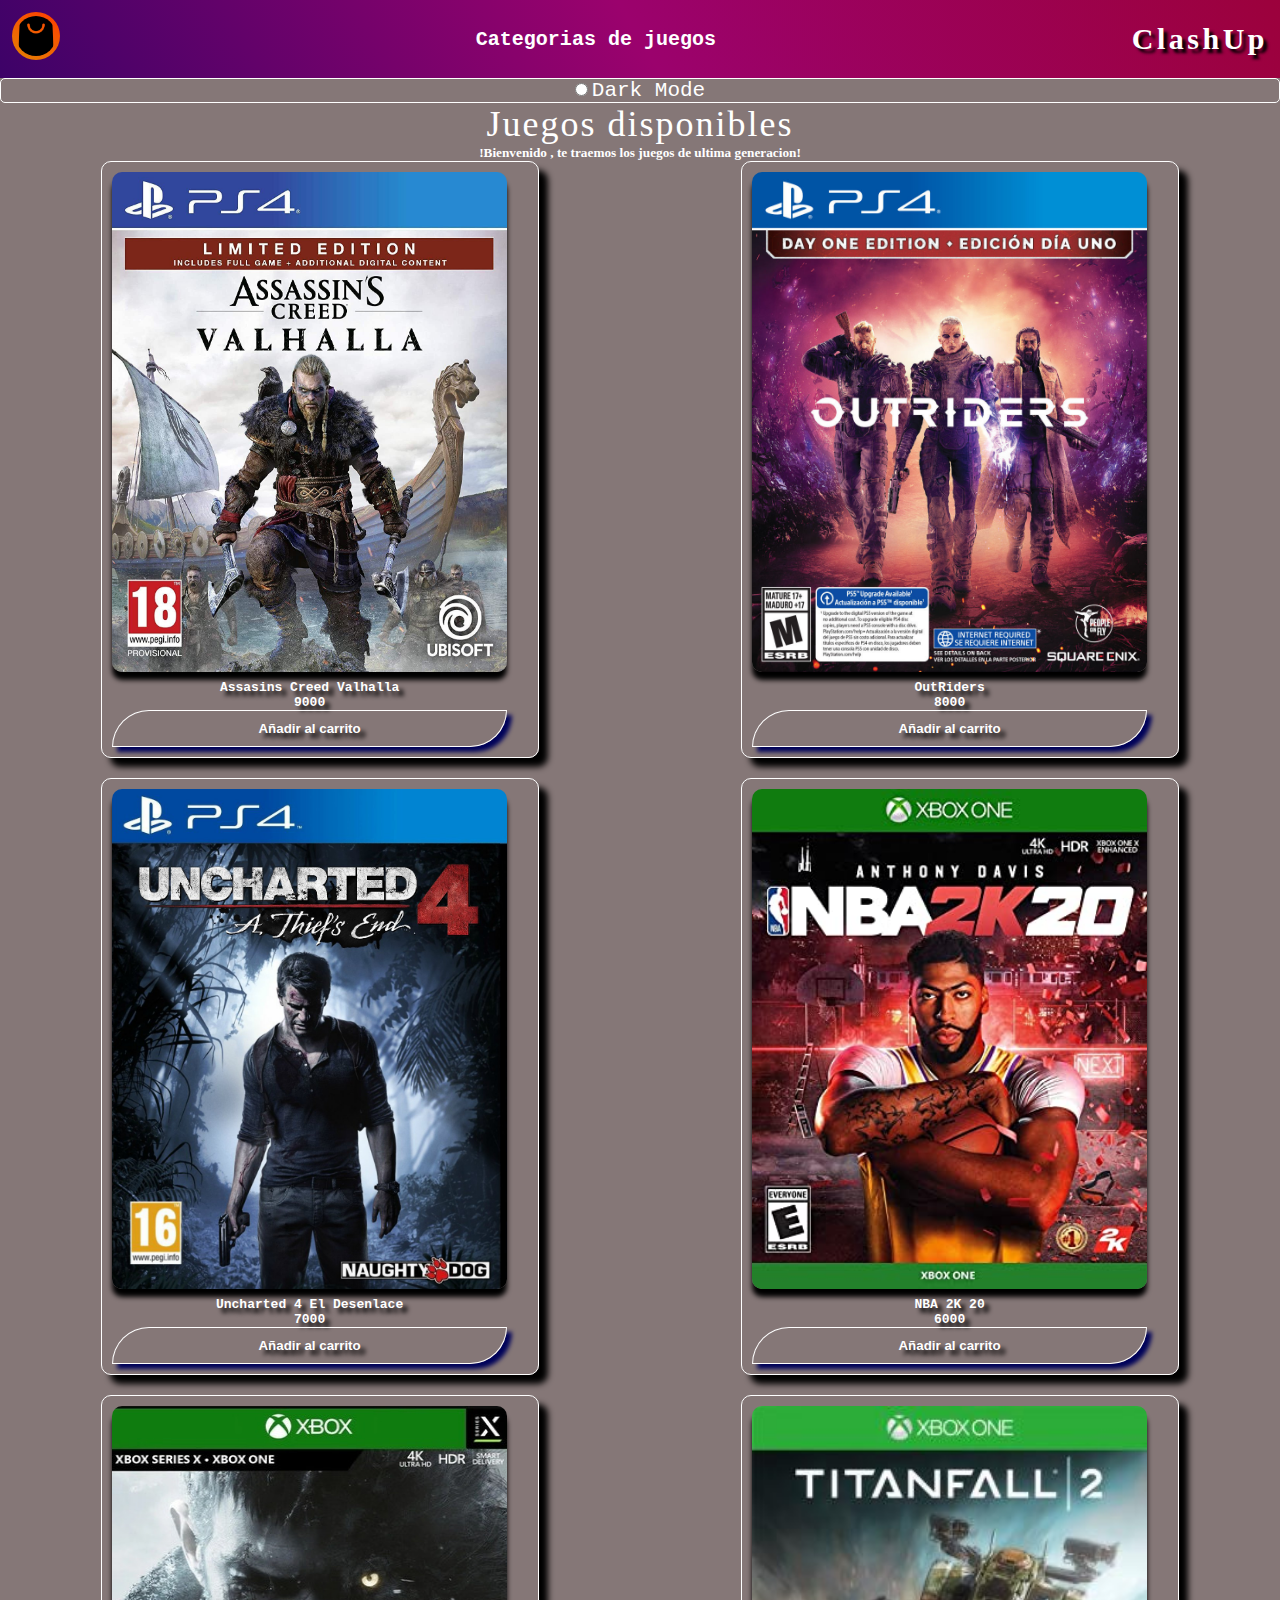
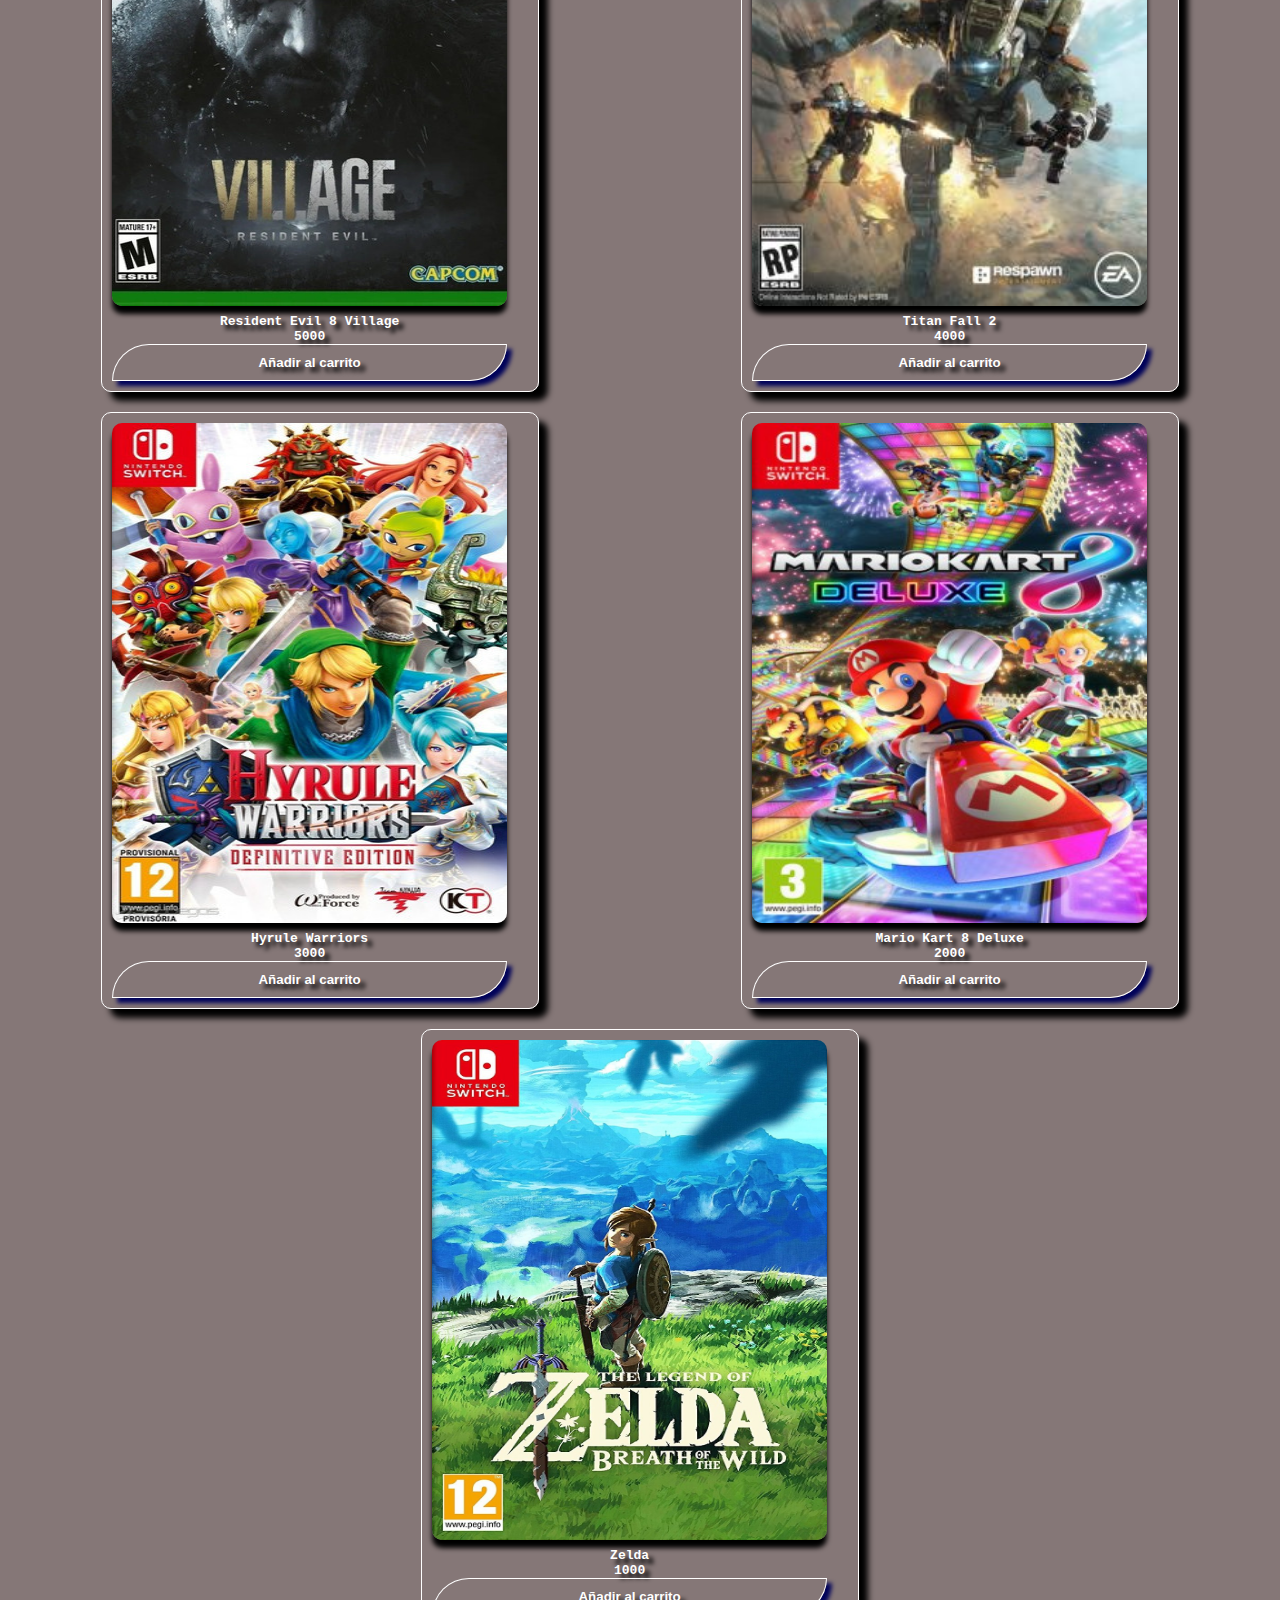
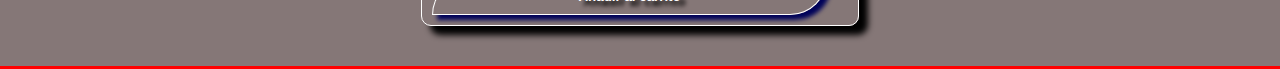
==== index.html @ 3a1be5ed "se subieron los archivos" ====
<!DOCTYPE html>
<html lang="en">
<head>
    <!-- link de boostrap css -->
    <link href="https://cdn.jsdelivr.net/npm/bootstrap@5.0.2/dist/css/bootstrap.min.css" rel="stylesheet" integrity="sha384-EVSTQN3/azprG1Anm3QDgpJLIm9Nao0Yz1ztcQTwFspd3yD65VohhpuuCOmLASjC" crossorigin="anonymous">
    <link rel="stylesheet" href="./CSS/estilo.css">
    <link rel="stylesheet" href="./CSS/whiteMode.css" class="mode">
    <meta charset="UTF-8">
    <meta http-equiv="X-UA-Compatible" content="IE=edge">
    <meta name="viewport" content="width=device-width, initial-scale=1.0">
    <title>ClashUp Tienda online | Videojuegos</title>
    
</head>
<body>
    <!-- navbar -->
    <header>
        <nav class="navBar">
            <ul class="listaNavBar">
                <li class="carrito" id="listaProducto"><a href="#"><img class="carroDeCompra" src="imagenes/otros/bolsa-de-la-compra.png" alt="carrito"></a>
                    <div class="listaCarro" id="listaCarrito">
                        <table id="listaCarrito" class="listaDeProductosEnCarrito">
                            <thead>
                                <tr>
                                    <th class="imgCarritoIndex">Imagen</th>
                                    <th class="nombreCarritoIndex">Nombre</th>
                                    <th class="precioCarritoIndex">Precio</th>
                                    <th></th>
                                </tr>
                            </thead>
                            <tbody></tbody>
                        </table>
                        <div class="contenedorBtnCar" style="display: flex; flex-direction: column; align-items: center;">
                            <a href="#" id="btn-limpiarCarrito" style="margin: 8px; ">Limpiar Carrito</a>
                            <a href="#" id="btn-terminarCompra">Terminar de comprar</a>
                        </div>
                        
                    </div>
                </li>
                <li class="categoriaJuegos"><a href="#">Categorias de juegos</a></li>
                <li class="logo"><a class="nombrePagina" href="index.html">ClashUp</a></li>
                
            </ul>
        </nav>
    </header>

    <main>
        <div class="contenedorSwith">
            <label class="switch">
                <input type="radio" name="modes" class="btnCheckbox">
                <span class="nameCheckbox">Dark Mode</span>
            </label>
        </div>
        <div class="contenedor-tlj">
            <span class="txt-tlj">Juegos disponibles</span>
        </div>

        <h5 style="text-align: center;">!Bienvenido <span id="nomUsuario"></span>, te traemos los juegos de ultima generacion!</h5>

        <div class="contenedorCards" id="contenedorCards">
            <!-- cards creadas con js -->
        </div>


    </main>

    <footer class="footer">
        
    </footer>

    <script src="https://code.jquery.com/jquery-3.6.0.min.js"></script>
    <script src="./js/darkMode.js"></script>
    <script src="./js/cards.js"></script>
    <script src="./js/carrito.js"></script>
    <script src="./js/listado.js"></script>
</body>
</html>
---- CSS/estilo.css ----
.navBar {
  background-image: linear-gradient(60deg, #3d0268, #9b026d, #9c013c);
}

.navBar .listaNavBar {
  padding: 12px;
  list-style: none;
  display: flex;
  justify-content: space-between;
  align-items: center;
}

.navBar .listaNavBar li {
  color: white;
  font-size: 20px;
  font-family: monospace;
  position: relative;
}

.navBar .listaNavBar li a {
  color: white;
  text-decoration: none;
  font-weight: bolder;
}

.navBar .listaNavBar li .listaCarro {
  position: absolute;
  display: none;
  background-color: gray;
  border: 1px solid black;
  z-index: 999;
  padding: 8px;
}

.navBar .listaNavBar li .listaCarro .imgCarritoIndex {
  margin: 40px;
}

.navBar .listaNavBar li .nombrePagina {
  font-family: fantasy;
  font-size: 30px;
  text-shadow: 4px 4px 3px black;
  letter-spacing: 3.5px;
}

.navBar .listaNavBar li .carroDeCompra {
  width: 40px;
  height: 40px;
  padding: 4px;
  background-image: linear-gradient(30deg, #e48203, #ff3c00);
  border-radius: 100%;
}

.listaNavBar li:hover .listaCarro {
  display: block;
}

.contenedorCards {
  display: flex;
  flex-wrap: wrap;
  justify-content: space-around;
}

.contenedorCards .card {
  width: 26rem;
  display: flex;
  align-items: center;
  padding: 10px;
  border-radius: 10px;
  border: 1px solid white;
  background-color: transparent;
  box-shadow: 9px 9px 6px black;
  margin-bottom: 20px;
}

.contenedorCards .card img {
  width: 100%;
  height: 500px;
  border-radius: 10px;
  box-shadow: 0px 8px 5px black;
  margin-bottom: 8px;
}

.contenedorCards .card .card-txt {
  display: flex;
  align-items: center;
  flex-direction: column;
  color: white;
  font-family: monospace;
  width: 95%;
  /* estilo de boton de comprar de ps4 */
}

.contenedorCards .card .card-txt h4 {
  text-shadow: 5px 5px 4px black;
}

.contenedorCards .card .card-txt .btn-anadir {
  width: 100%;
  color: white;
  border: 1px solid white;
  background-color: transparent;
  border-radius: 50px 0px 50px 0px;
  padding: 10px 0px 10px 0px;
  font-family: Arial, Helvetica, sans-serif;
  font-weight: bold;
  transition: 0.4s;
  text-shadow: 5px 5px 4px black;
}

.contenedorCards .card .card-txt .btn__ps4--comprar {
  box-shadow: 5px 5px 4px #01035a;
}

.contenedorCards .card .card-txt .btn__ps4--comprar:hover {
  background-image: linear-gradient(90deg, #06069e, #080872, #05054b);
  border-radius: 0px 50px 0px 50px;
  box-shadow: -5px -5px 4px black;
  font-size: 18px;
}

footer {
  border-top: 3px solid red;
  margin-top: 20px;
  background-image: linear-gradient(95deg, #a8a80b, #8d8d09, #686806);
}

/* titulo y linea del carrito */
.contenedorTxtCarrito {
  display: flex;
  flex-direction: column;
  align-items: center;
}

.contenedorTxtCarrito .lineaCarrito {
  background-color: white;
  width: 80%;
  border: white 3px solid;
}

.contenedorTxtCarrito .txtCarrito {
  color: blanchedalmond;
  text-shadow: 4px 4px 4px black;
  font-family: monospace;
  font-size: 42px;
  letter-spacing: 3px;
  font-weight: bold;
}

.contenedorSwith {
  display: flex;
  justify-content: space-around;
  border: 1px solid white;
  border-radius: 5px;
}

.contenedorSwith .switch .nameCheckbox {
  color: white;
  font-family: monospace;
  font-size: 21px;
}

.contenedorCOMPRAR .contenedorCompraTotal .txtTerminarDeComprar {
  text-align: center;
  font-family: monospace;
  color: white;
  font-size: 40px;
  margin: 10px;
}

.contenedorCOMPRAR .contenedorCompraTotal .txtH3Terminar {
  text-align: center;
  font-family: monospace;
  color: white;
  margin-bottom: 45px;
}

.contenedorCOMPRAR .contenedorCompraTotal #formTerminaCompra {
  display: flex;
  flex-direction: column;
  justify-content: center;
  align-items: center;
}

.contenedorCOMPRAR .contenedorCompraTotal #formTerminaCompra .secondCarrito {
  width: 88%;
}

.contenedorCOMPRAR .contenedorCompraTotal #formTerminaCompra .secondCarrito .tablaSecondCarrito {
  width: 100%;
  text-align: center;
  padding: 0;
  border: 2px solid black;
  /* tabla del carrito */
  /* text e input del total */
}

.contenedorCOMPRAR .contenedorCompraTotal #formTerminaCompra .secondCarrito .tablaSecondCarrito thead tr {
  padding: 5px;
  background-image: linear-gradient(60deg, #3d0268, #9b026d, #9c013c);
}

.contenedorCOMPRAR .contenedorCompraTotal #formTerminaCompra .secondCarrito .tablaSecondCarrito thead tr th {
  color: white;
  font-size: 22px;
  font-family: monospace;
  width: 16.66%;
}

.contenedorCOMPRAR .contenedorCompraTotal #formTerminaCompra .secondCarrito .tablaSecondCarrito tr th {
  color: white;
  font-size: 28px;
  font-family: monospace;
}

.contenedorCOMPRAR .contenedorCompraTotal #formTerminaCompra .secondCarrito .tablaSecondCarrito tr .inputTotal {
  border: 0;
  font-size: 28px;
}

.contenedorCOMPRAR .contenedorCompraTotal #formTerminaCompra .contenedorBtnComprar {
  margin-top: 30px;
  display: flex;
  width: 50%;
  justify-content: space-between;
}

.contenedorCOMPRAR .contenedorCompraTotal #formTerminaCompra .contenedorBtnComprar .btn-seguirComprando {
  color: white;
  text-decoration: none;
  background-color: black;
  font-family: monospace;
  font-size: 20px;
  padding: 10px;
  border: 2px solid white;
  width: 45%;
  text-align: center;
  border-radius: 20px;
}

.contenedorCOMPRAR .contenedorCompraTotal #formTerminaCompra .contenedorBtnComprar .btn-seguirComprando:hover {
  background-image: linear-gradient(60deg, #3d0268, #9b026d, #9c013c);
  text-shadow: 5px 5px 5px black;
  font-weight: 700;
  box-shadow: -8px 8px 8px black;
}

.contenedorCOMPRAR .contenedorCompraTotal #formTerminaCompra .contenedorBtnComprar .btn-terminarCompra {
  color: white;
  background-color: black;
  font-family: monospace;
  font-size: 20px;
  padding: 10px;
  border: 2px solid white;
  text-align: center;
  width: 45%;
  border-radius: 20px;
}

.contenedorCOMPRAR .contenedorCompraTotal #formTerminaCompra .contenedorBtnComprar .btn-terminarCompra:hover {
  background-image: linear-gradient(to left, #58d108, #12994a, #049671);
  text-shadow: 5px 5px 5px black;
  box-shadow: 8px 8px 8px black;
  font-weight: 700;
}

/* Reseteo completo */
* {
  margin: 0;
  padding: 0;
}

/* color de todo el fondo */
body {
  background-color: #857777;
}

.contenedor-tlj {
  display: flex;
  justify-content: center;
  align-items: center;
  flex-direction: column;
  color: white;
  font-size: 36px;
  letter-spacing: 2px;
  font-family: fantasy;
}

h5 {
  color: white;
}
---- CSS/whiteMode.css ----
/* color de todo el fondo */
body{
    background-color: rgb(133, 119, 119);
}
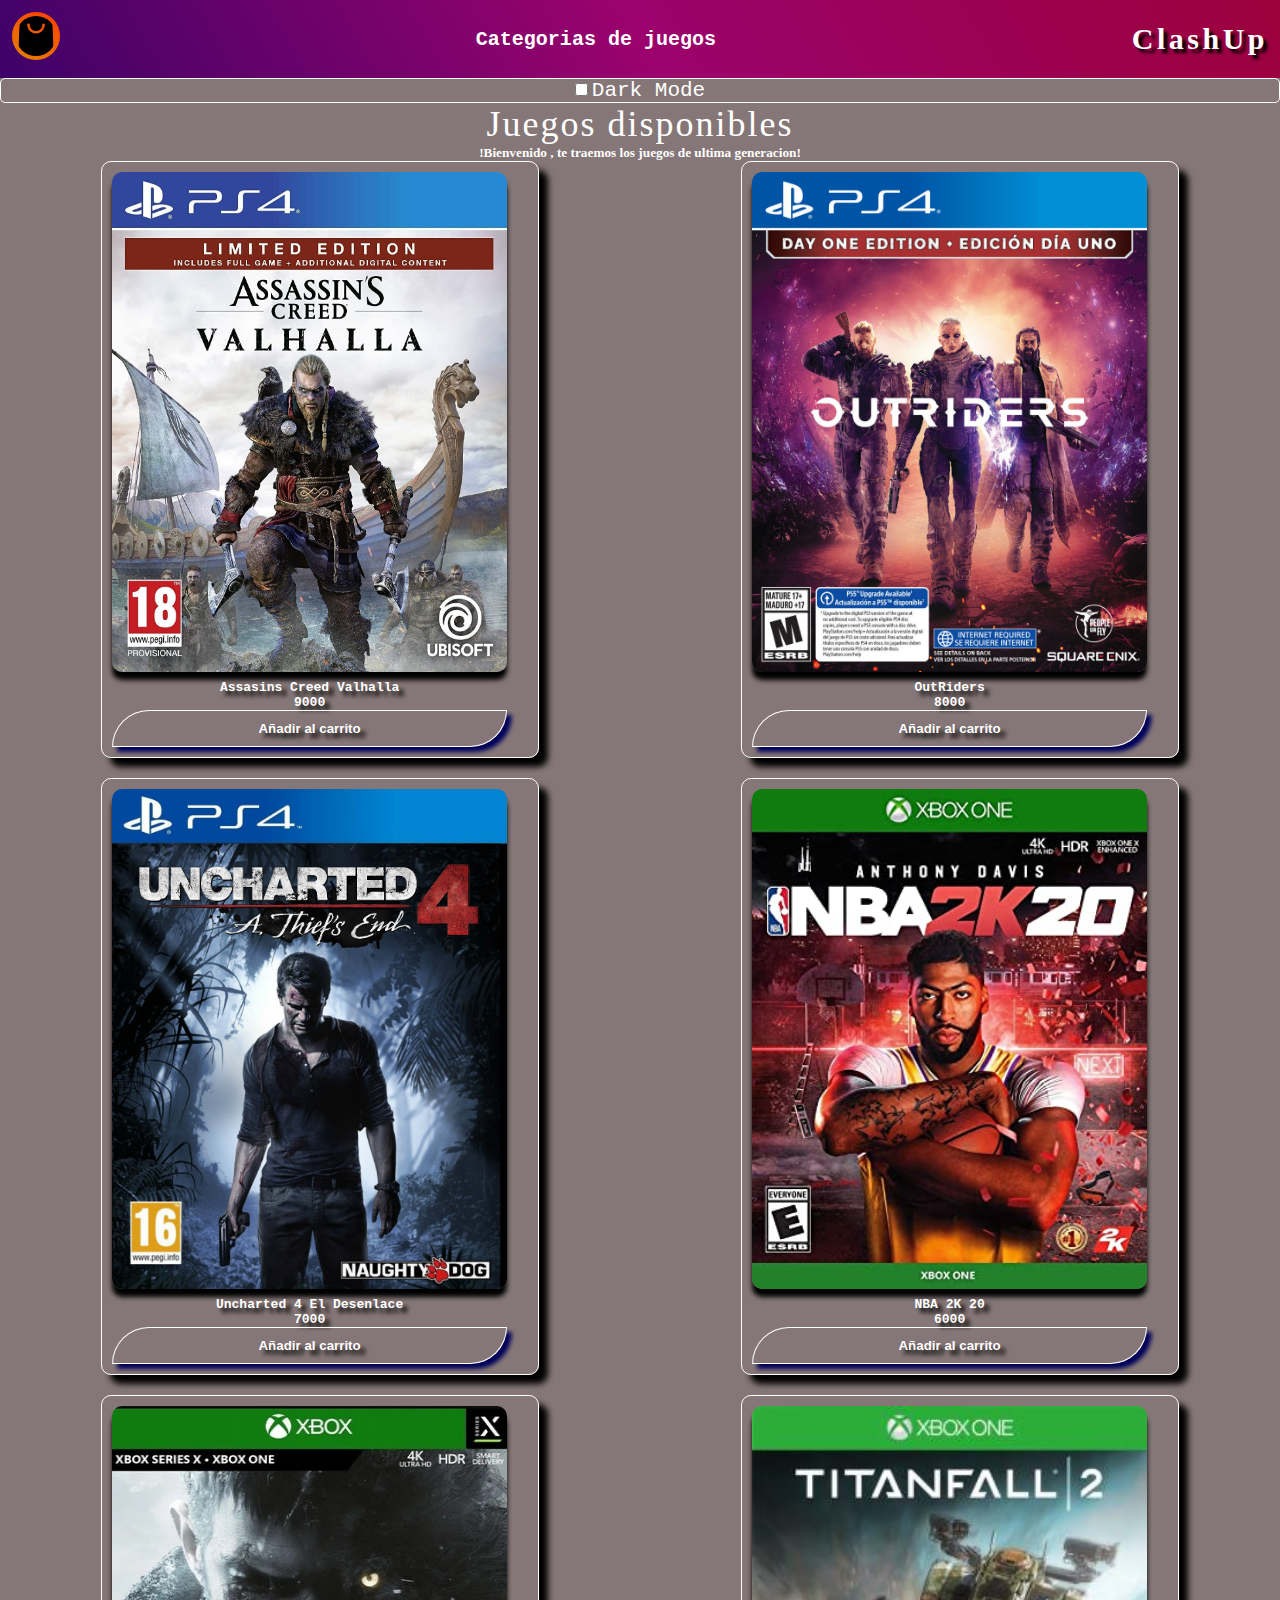
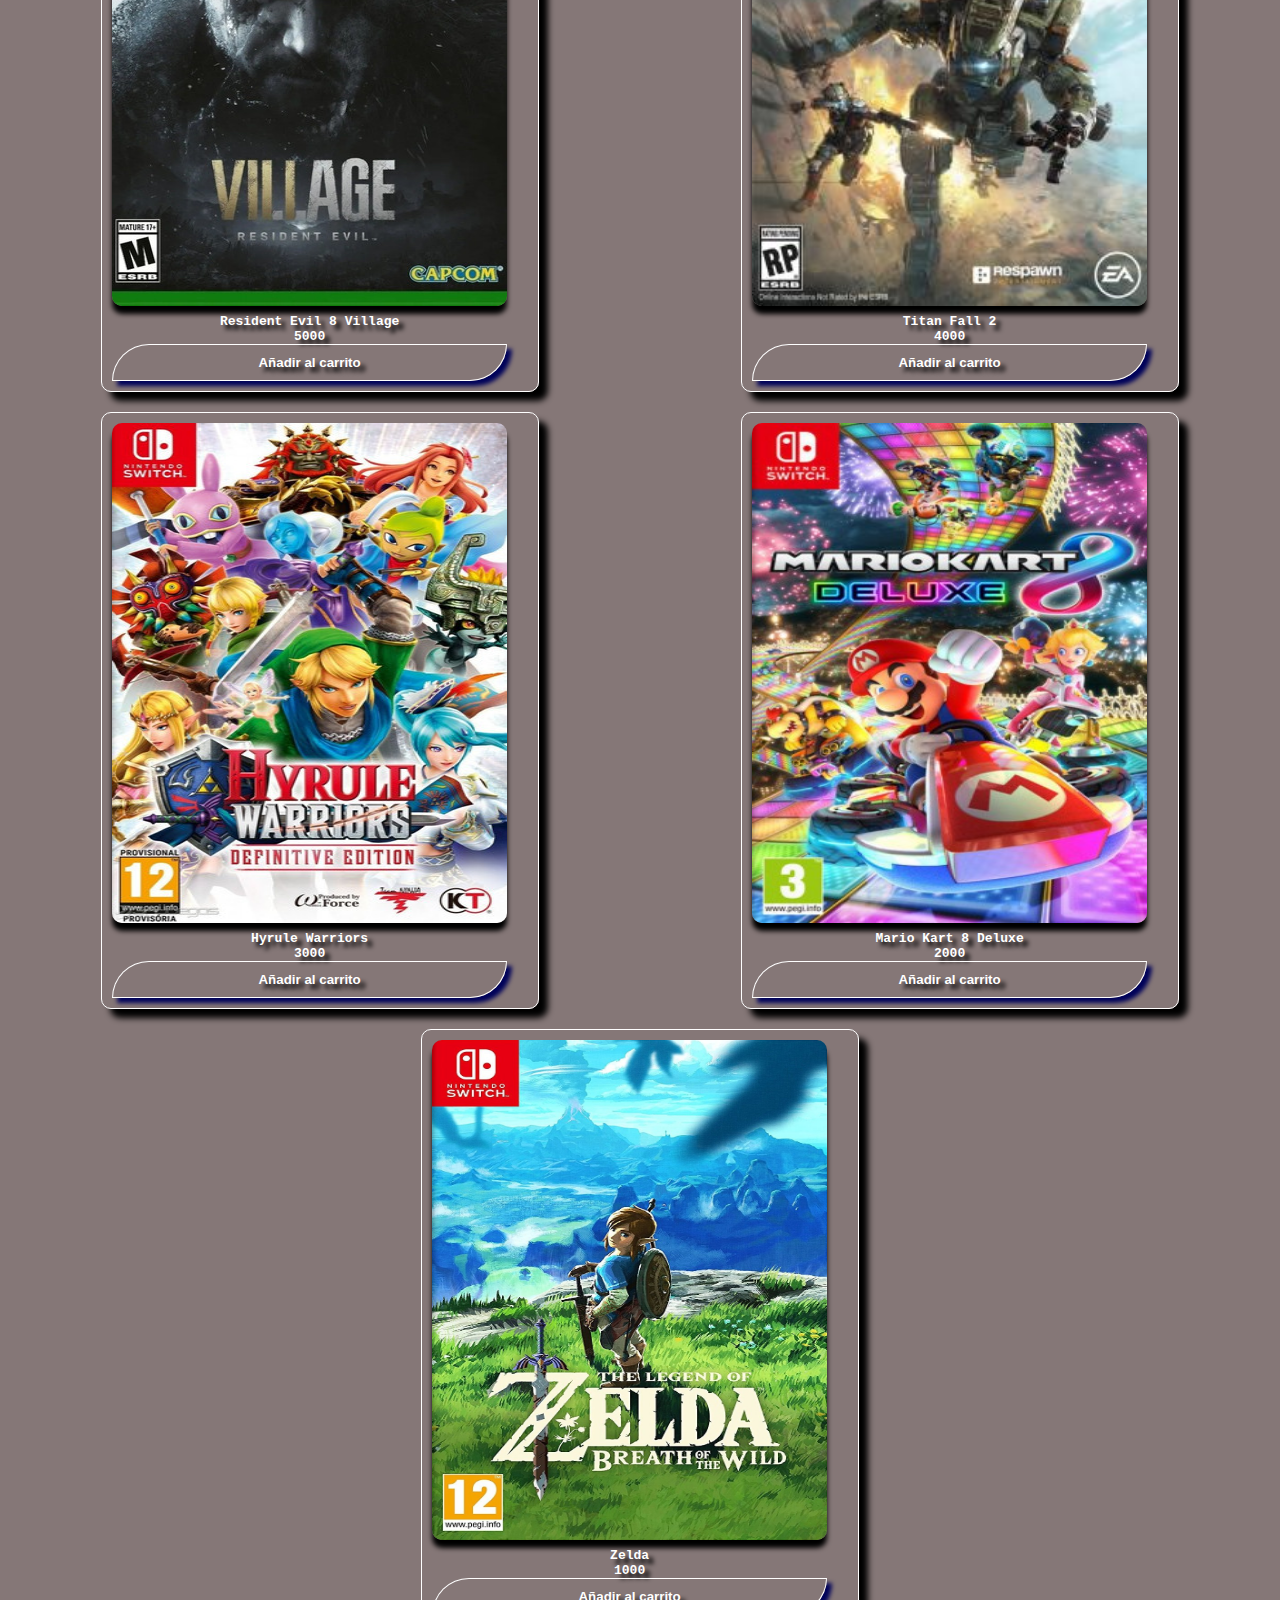
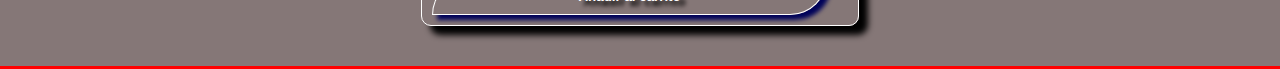
==== commit 62266208: "Se le dieron pequenios estilos" ====
--- a/index.html
+++ b/index.html
@@ -24,14 +24,14 @@
                                     <th class="imgCarritoIndex">Imagen</th>
                                     <th class="nombreCarritoIndex">Nombre</th>
                                     <th class="precioCarritoIndex">Precio</th>
-                                    <th></th>
+                                    <th style="display: flex; align-items: center; justify-content: center;"></th>
                                 </tr>
                             </thead>
-                            <tbody></tbody>
+                            <tbody style="text-align: center;"></tbody>
                         </table>
                         <div class="contenedorBtnCar" style="display: flex; flex-direction: column; align-items: center;">
-                            <a href="#" id="btn-limpiarCarrito" style="margin: 8px; ">Limpiar Carrito</a>
-                            <a href="#" id="btn-terminarCompra">Terminar de comprar</a>
+                            <a href="#" id="btn-limpiarCarrito" style="margin: 8px; background-color: brown; border-radius: 100px; padding: 6px; width: 90%; text-align: center;">Limpiar Carrito</a>
+                            <a href="#" id="btn-terminarCompra" style="text-align: center; background-color: rgb(226, 123, 6); width: 90%; padding: 8px; border-radius: 100px;">Terminar de comprar</a>
                         </div>
                         
                     </div>
@@ -46,7 +46,7 @@
     <main>
         <div class="contenedorSwith">
             <label class="switch">
-                <input type="radio" name="modes" class="btnCheckbox">
+                <input type="checkbox" name="modes" class="btnCheckbox">
                 <span class="nameCheckbox">Dark Mode</span>
             </label>
         </div>
--- a/CSS/estilo.css
+++ b/CSS/estilo.css
@@ -53,6 +53,25 @@
 
 .listaNavBar li:hover .listaCarro {
   display: block;
+}
+
+.listaCarro {
+  width: 460px;
+}
+
+.listaCarro .listaDeProductosEnCarrito {
+  width: 100%;
+}
+
+.listaCarro .listaDeProductosEnCarrito tr {
+  background-image: linear-gradient(30deg, #a70606, #d46a06, #927c02);
+  border-radius: 90px;
+  border-bottom: 2px inset black;
+}
+
+.listaCarro .listaDeProductosEnCarrito tr th {
+  width: 25%;
+  text-align: center;
 }
 
 .contenedorCards {
@@ -214,8 +233,13 @@
 }
 
 .contenedorCOMPRAR .contenedorCompraTotal #formTerminaCompra .secondCarrito .tablaSecondCarrito tr .inputTotal {
+  font-family: monospace;
+  background-color: transparent;
+  color: white;
   border: 0;
   font-size: 28px;
+  width: 100%;
+  text-align: center;
 }
 
 .contenedorCOMPRAR .contenedorCompraTotal #formTerminaCompra .contenedorBtnComprar {
